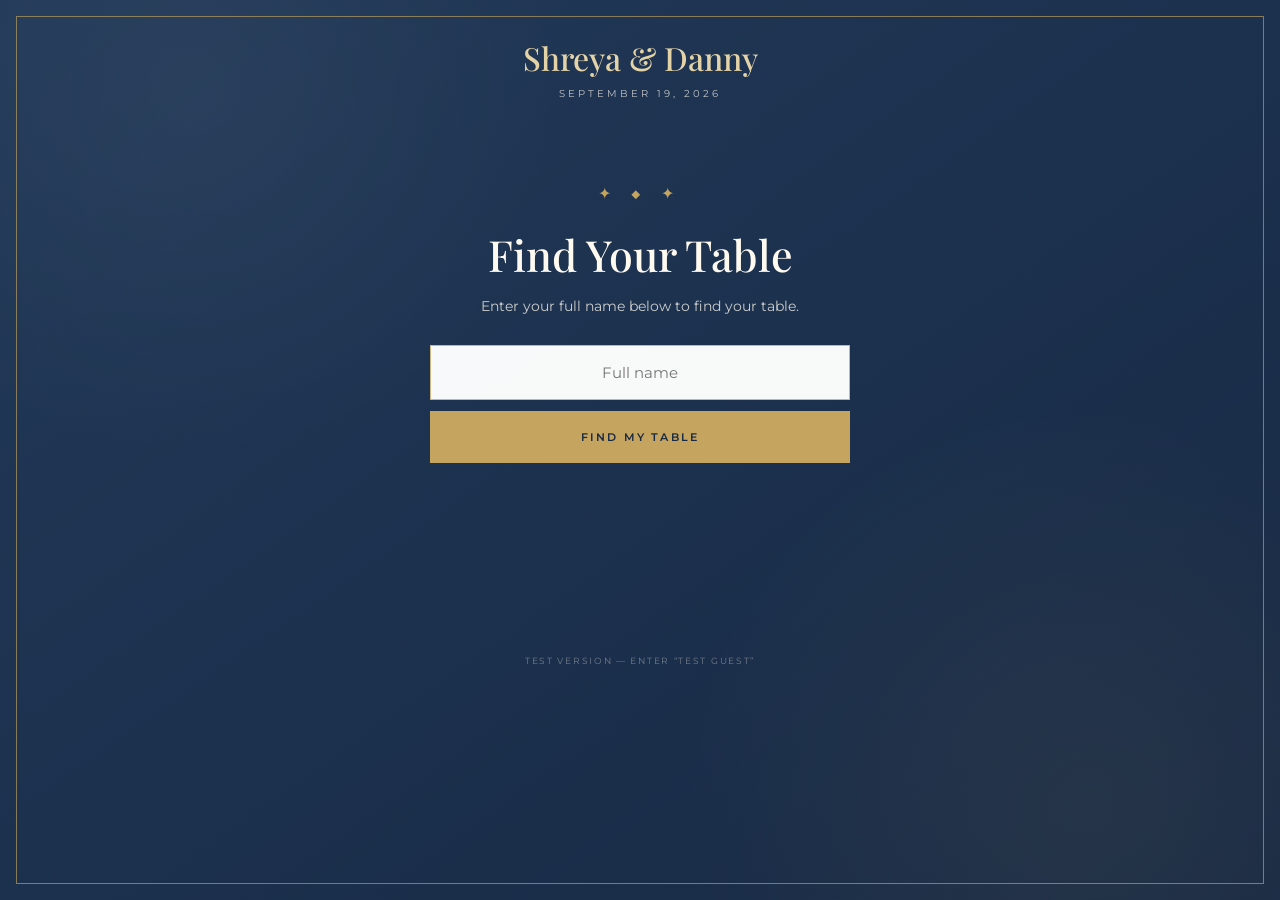
==== index.html @ 33891dab "Rename index.html.html to index.html" ====
<!doctype html>
<html lang="en">
<head>
<meta charset="utf-8">
<meta name="viewport" content="width=device-width, initial-scale=1">
<title>Shreya & Danny — Find Your Table</title>
<style>
@import url('https://fonts.googleapis.com/css2?family=Montserrat:wght@400;500;600&family=Playfair+Display:wght@500;600&display=swap');

:root{
  --blue:#172944;
  --blue2:#213958;
  --gold:#c5a45f;
  --gold-soft:#e4d3a7;
  --cream:#fffaf0;
}
*{box-sizing:border-box}
body{
  margin:0;
  min-height:100vh;
  color:var(--cream);
  font-family:Montserrat,Arial,sans-serif;
  background:
    radial-gradient(circle at 15% 10%, rgba(255,255,255,.045), transparent 28%),
    radial-gradient(circle at 85% 90%, rgba(197,164,95,.08), transparent 30%),
    linear-gradient(145deg,var(--blue2),var(--blue));
}
body:before{
  content:"";
  position:fixed;
  inset:16px;
  border:1px solid rgba(197,164,95,.65);
  pointer-events:none;
}
header{
  padding:36px 24px 24px;
  text-align:center;
}
.brand{
  font-family:"Playfair Display",Georgia,serif;
  font-size:32px;
  font-weight:500;
  color:var(--gold-soft);
}
.date{
  margin-top:8px;
  font-size:10px;
  letter-spacing:3px;
  text-transform:uppercase;
  color:rgba(255,250,240,.72);
}
main{
  display:flex;
  justify-content:center;
  padding:60px 22px 50px;
}
.content{
  width:min(520px,100%);
  text-align:center;
}
.ornament{
  color:var(--gold);
  font-size:16px;
  letter-spacing:8px;
  margin-bottom:22px;
}
h1{
  margin:0;
  font-family:"Playfair Display",Georgia,serif;
  font-size:43px;
  font-weight:500;
  color:var(--cream);
}
.instructions{
  margin:14px 0 30px;
  font-size:14px;
  color:rgba(255,250,240,.78);
}
.form{max-width:420px;margin:auto}
input{
  width:100%;
  height:55px;
  border:1px solid rgba(197,164,95,.78);
  background:rgba(255,255,255,.97);
  padding:0 17px;
  font:inherit;
  font-size:15px;
  text-align:center;
  color:var(--blue);
  outline:none;
}
input:focus{box-shadow:0 0 0 2px rgba(197,164,95,.2)}
button{
  width:100%;
  height:52px;
  margin-top:11px;
  border:1px solid var(--gold);
  background:var(--gold);
  color:var(--blue);
  font-family:Montserrat,Arial,sans-serif;
  font-size:11px;
  font-weight:600;
  letter-spacing:2.2px;
  cursor:pointer;
}
button:hover{filter:brightness(1.05)}
#result{
  min-height:160px;
  padding-top:40px;
}
.found-name{
  font-family:"Playfair Display",Georgia,serif;
  font-size:22px;
  color:var(--cream);
  margin-bottom:23px;
}
.table-label{
  font-size:10px;
  font-weight:600;
  letter-spacing:3px;
  text-transform:uppercase;
  color:var(--gold-soft);
  margin-bottom:10px;
}
.table-result{
  font-family:Montserrat,Arial,sans-serif;
  font-size:31px;
  font-weight:500;
  color:var(--gold);
}
.welcome{
  margin-top:15px;
  font-size:12px;
  color:rgba(255,250,240,.67);
}
.error{
  font-size:13px;
  line-height:1.7;
  color:rgba(255,250,240,.78);
}
.test{
  margin-top:32px;
  font-size:9px;
  text-transform:uppercase;
  letter-spacing:1.7px;
  color:rgba(255,250,240,.38);
}
@media(max-width:520px){
  body:before{inset:9px}
  main{padding-top:45px}
  h1{font-size:37px}
}
</style>
</head>
<body>
<header>
  <div class="brand">Shreya &amp; Danny</div>
  <div class="date">September 19, 2026</div>
</header>
<main>
<section class="content">
  <div class="ornament">✦ ◆ ✦</div>
  <h1>Find Your Table</h1>
  <p class="instructions">Enter your full name below to find your table.</p>
  <div class="form">
    <input id="guestName" placeholder="Full name" autocomplete="name">
    <button id="findButton">FIND MY TABLE</button>
  </div>
  <div id="result"></div>
  <div class="test">Test version — enter “Test Guest”</div>
</section>
</main>
<script>
const guests=[{name:"Test Guest",table:"1"}];
const normalize=s=>s.toLowerCase().trim().replace(/\s+/g," ").replace(/[.'’-]/g,"");
function search(){
 const q=normalize(document.getElementById("guestName").value);
 const r=document.getElementById("result");
 if(!q){r.innerHTML='<div class="error">Please enter your full name.</div>';return;}
 const m=guests.find(g=>normalize(g.name)===q);
 if(m){
  r.innerHTML=`<div class="found-name">Welcome, ${m.name.split(" ")[0]}!</div>
  <div class="table-label">Your table</div>
  <div class="table-result">Table ${m.table}</div>
  <div class="welcome">We’re so happy you’re here.</div>`;
 }else{
  r.innerHTML=`<div class="error">We couldn't find that name.<br>Please check the spelling and enter the full name on your invitation.</div>`;
 }
}
document.getElementById("findButton").onclick=search;
document.getElementById("guestName").addEventListener("keydown",e=>{if(e.key==="Enter")search()});
</script>
</body>
</html>
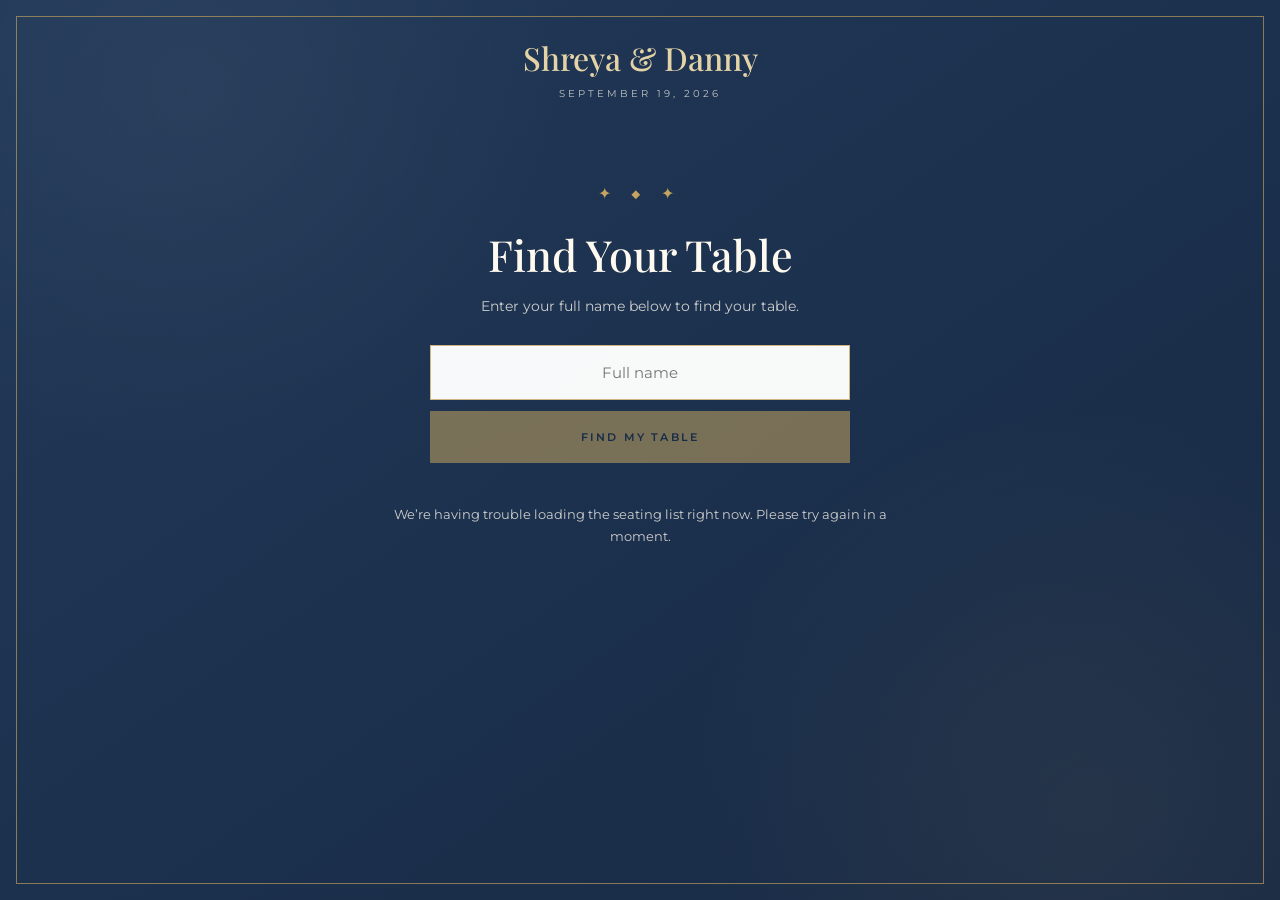
==== commit 743a2a48: "Add files via upload" ====
--- a/index.html
+++ b/index.html
@@ -32,10 +32,7 @@
   border:1px solid rgba(197,164,95,.65);
   pointer-events:none;
 }
-header{
-  padding:36px 24px 24px;
-  text-align:center;
-}
+header{padding:36px 24px 24px;text-align:center}
 .brand{
   font-family:"Playfair Display",Georgia,serif;
   font-size:32px;
@@ -49,21 +46,9 @@
   text-transform:uppercase;
   color:rgba(255,250,240,.72);
 }
-main{
-  display:flex;
-  justify-content:center;
-  padding:60px 22px 50px;
-}
-.content{
-  width:min(520px,100%);
-  text-align:center;
-}
-.ornament{
-  color:var(--gold);
-  font-size:16px;
-  letter-spacing:8px;
-  margin-bottom:22px;
-}
+main{display:flex;justify-content:center;padding:60px 22px 50px}
+.content{width:min(520px,100%);text-align:center}
+.ornament{color:var(--gold);font-size:16px;letter-spacing:8px;margin-bottom:22px}
 h1{
   margin:0;
   font-family:"Playfair Display",Georgia,serif;
@@ -71,11 +56,7 @@
   font-weight:500;
   color:var(--cream);
 }
-.instructions{
-  margin:14px 0 30px;
-  font-size:14px;
-  color:rgba(255,250,240,.78);
-}
+.instructions{margin:14px 0 30px;font-size:14px;color:rgba(255,250,240,.78)}
 .form{max-width:420px;margin:auto}
 input{
   width:100%;
@@ -104,10 +85,8 @@
   cursor:pointer;
 }
 button:hover{filter:brightness(1.05)}
-#result{
-  min-height:160px;
-  padding-top:40px;
-}
+button:disabled{opacity:.55;cursor:default}
+#result{min-height:160px;padding-top:40px}
 .found-name{
   font-family:"Playfair Display",Georgia,serif;
   font-size:22px;
@@ -128,22 +107,11 @@
   font-weight:500;
   color:var(--gold);
 }
-.welcome{
-  margin-top:15px;
-  font-size:12px;
-  color:rgba(255,250,240,.67);
-}
-.error{
+.welcome{margin-top:15px;font-size:12px;color:rgba(255,250,240,.67)}
+.error,.status{
   font-size:13px;
   line-height:1.7;
   color:rgba(255,250,240,.78);
-}
-.test{
-  margin-top:32px;
-  font-size:9px;
-  text-transform:uppercase;
-  letter-spacing:1.7px;
-  color:rgba(255,250,240,.38);
 }
 @media(max-width:520px){
   body:before{inset:9px}
@@ -157,38 +125,145 @@
   <div class="brand">Shreya &amp; Danny</div>
   <div class="date">September 19, 2026</div>
 </header>
+
 <main>
 <section class="content">
   <div class="ornament">✦ ◆ ✦</div>
   <h1>Find Your Table</h1>
   <p class="instructions">Enter your full name below to find your table.</p>
+
   <div class="form">
-    <input id="guestName" placeholder="Full name" autocomplete="name">
-    <button id="findButton">FIND MY TABLE</button>
+    <input id="guestName" placeholder="Full name" autocomplete="name" disabled>
+    <button id="findButton" disabled>LOADING GUEST LIST…</button>
   </div>
-  <div id="result"></div>
-  <div class="test">Test version — enter “Test Guest”</div>
+
+  <div id="result"><div class="status">Loading guest list…</div></div>
 </section>
 </main>
+
 <script>
-const guests=[{name:"Test Guest",table:"1"}];
-const normalize=s=>s.toLowerCase().trim().replace(/\s+/g," ").replace(/[.'’-]/g,"");
-function search(){
- const q=normalize(document.getElementById("guestName").value);
- const r=document.getElementById("result");
- if(!q){r.innerHTML='<div class="error">Please enter your full name.</div>';return;}
- const m=guests.find(g=>normalize(g.name)===q);
- if(m){
-  r.innerHTML=`<div class="found-name">Welcome, ${m.name.split(" ")[0]}!</div>
-  <div class="table-label">Your table</div>
-  <div class="table-result">Table ${m.table}</div>
-  <div class="welcome">We’re so happy you’re here.</div>`;
- }else{
-  r.innerHTML=`<div class="error">We couldn't find that name.<br>Please check the spelling and enter the full name on your invitation.</div>`;
- }
-}
-document.getElementById("findButton").onclick=search;
-document.getElementById("guestName").addEventListener("keydown",e=>{if(e.key==="Enter")search()});
+const SHEET_CSV_URL = 'https://docs.google.com/spreadsheets/d/e/2PACX-1vR1TxEjxEEfjewjwUWLthwA4iU8IykBBk2QlMwcyV3xFurLMGJAfbj46xNN2yxeqRITQib3zxNQLbtn/pub?gid=1628993218&single=true&output=csv';
+let guests = [];
+
+function normalize(s) {
+  return String(s || "")
+    .toLowerCase()
+    .trim()
+    .replace(/\s+/g, " ")
+    .replace(/[.'’\-]/g, "");
+}
+
+function parseCSV(text) {
+  const rows = [];
+  let row = [], field = "", quoted = false;
+
+  for (let i = 0; i < text.length; i++) {
+    const ch = text[i];
+    if (quoted) {
+      if (ch === '"' && text[i + 1] === '"') {
+        field += '"'; i++;
+      } else if (ch === '"') {
+        quoted = false;
+      } else {
+        field += ch;
+      }
+    } else {
+      if (ch === '"') {
+        quoted = true;
+      } else if (ch === ',') {
+        row.push(field); field = "";
+      } else if (ch === '\n') {
+        row.push(field); rows.push(row); row = []; field = "";
+      } else if (ch !== '\r') {
+        field += ch;
+      }
+    }
+  }
+  row.push(field);
+  if (row.some(v => v !== "")) rows.push(row);
+  return rows;
+}
+
+async function loadGuests() {
+  const result = document.getElementById("result");
+  const input = document.getElementById("guestName");
+  const button = document.getElementById("findButton");
+
+  try {
+    const separator = SHEET_CSV_URL.includes("?") ? "&" : "?";
+    const response = await fetch(SHEET_CSV_URL + separator + "t=" + Date.now(), { cache: "no-store" });
+    if (!response.ok) throw new Error("Could not load sheet");
+
+    const text = await response.text();
+    const rows = parseCSV(text);
+    const headers = rows.shift().map(h => h.trim().toLowerCase());
+
+    const firstIndex = headers.indexOf("first name");
+    const lastIndex = headers.indexOf("last name");
+    const tableIndex = headers.indexOf("table number");
+
+    if (firstIndex < 0 || lastIndex < 0 || tableIndex < 0) {
+      throw new Error("Missing expected columns");
+    }
+
+    guests = rows
+      .map(r => ({
+        first: (r[firstIndex] || "").trim(),
+        last: (r[lastIndex] || "").trim(),
+        table: (r[tableIndex] || "").trim()
+      }))
+      .filter(g => g.first || g.last);
+
+    input.disabled = false;
+    button.disabled = false;
+    button.textContent = "FIND MY TABLE";
+    result.innerHTML = "";
+  } catch (err) {
+    result.innerHTML = '<div class="error">We’re having trouble loading the seating list right now. Please try again in a moment.</div>';
+    button.textContent = "FIND MY TABLE";
+  }
+}
+
+function search() {
+  const q = normalize(document.getElementById("guestName").value);
+  const result = document.getElementById("result");
+
+  if (!q) {
+    result.innerHTML = '<div class="error">Please enter your full name.</div>';
+    return;
+  }
+
+  const matches = guests.filter(g => normalize(g.first + " " + g.last) === q);
+
+  if (matches.length === 1) {
+    const g = matches[0];
+    if (!g.table) {
+      result.innerHTML = '<div class="error">Your table assignment is not available yet. Please check again later.</div>';
+      return;
+    }
+    result.innerHTML = `
+      <div class="found-name">Welcome, ${g.first}!</div>
+      <div class="table-label">Your table</div>
+      <div class="table-result">Table ${g.table}</div>
+      <div class="welcome">We’re so happy you’re here.</div>
+    `;
+  } else if (matches.length > 1) {
+    result.innerHTML = '<div class="error">We found more than one guest with that exact name. Please see the seating chart for assistance.</div>';
+  } else {
+    result.innerHTML = `
+      <div class="error">
+        We couldn't find that name.<br>
+        Please check the spelling and enter your full name.
+      </div>`;
+  }
+}
+
+document.getElementById("findButton").addEventListener("click", search);
+document.getElementById("guestName").addEventListener("keydown", e => {
+  if (e.key === "Enter") search();
+});
+
+loadGuests();
 </script>
 </body>
 </html>
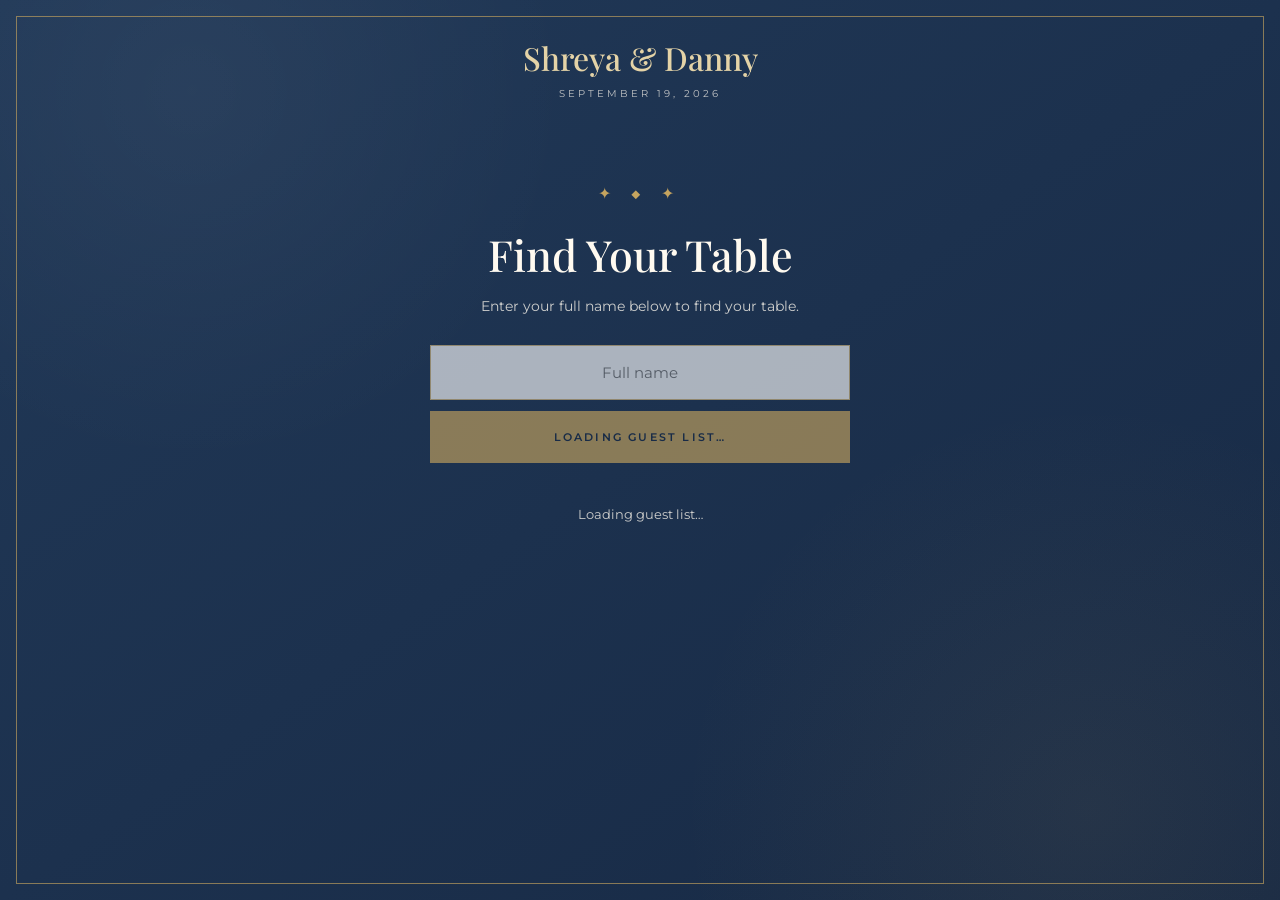
==== commit de3d51f9: "Add files via upload" ====
--- a/index.html
+++ b/index.html
@@ -1,269 +1,54 @@
 <!doctype html>
 <html lang="en">
 <head>
-<meta charset="utf-8">
-<meta name="viewport" content="width=device-width, initial-scale=1">
-<title>Shreya & Danny — Find Your Table</title>
-<style>
-@import url('https://fonts.googleapis.com/css2?family=Montserrat:wght@400;500;600&family=Playfair+Display:wght@500;600&display=swap');
+  <meta charset="utf-8">
+  <meta name="viewport" content="width=device-width, initial-scale=1">
+  <title>Shreya & Danny — Find Your Table</title>
 
-:root{
-  --blue:#172944;
-  --blue2:#213958;
-  --gold:#c5a45f;
-  --gold-soft:#e4d3a7;
-  --cream:#fffaf0;
-}
-*{box-sizing:border-box}
-body{
-  margin:0;
-  min-height:100vh;
-  color:var(--cream);
-  font-family:Montserrat,Arial,sans-serif;
-  background:
-    radial-gradient(circle at 15% 10%, rgba(255,255,255,.045), transparent 28%),
-    radial-gradient(circle at 85% 90%, rgba(197,164,95,.08), transparent 30%),
-    linear-gradient(145deg,var(--blue2),var(--blue));
-}
-body:before{
-  content:"";
-  position:fixed;
-  inset:16px;
-  border:1px solid rgba(197,164,95,.65);
-  pointer-events:none;
-}
-header{padding:36px 24px 24px;text-align:center}
-.brand{
-  font-family:"Playfair Display",Georgia,serif;
-  font-size:32px;
-  font-weight:500;
-  color:var(--gold-soft);
-}
-.date{
-  margin-top:8px;
-  font-size:10px;
-  letter-spacing:3px;
-  text-transform:uppercase;
-  color:rgba(255,250,240,.72);
-}
-main{display:flex;justify-content:center;padding:60px 22px 50px}
-.content{width:min(520px,100%);text-align:center}
-.ornament{color:var(--gold);font-size:16px;letter-spacing:8px;margin-bottom:22px}
-h1{
-  margin:0;
-  font-family:"Playfair Display",Georgia,serif;
-  font-size:43px;
-  font-weight:500;
-  color:var(--cream);
-}
-.instructions{margin:14px 0 30px;font-size:14px;color:rgba(255,250,240,.78)}
-.form{max-width:420px;margin:auto}
-input{
-  width:100%;
-  height:55px;
-  border:1px solid rgba(197,164,95,.78);
-  background:rgba(255,255,255,.97);
-  padding:0 17px;
-  font:inherit;
-  font-size:15px;
-  text-align:center;
-  color:var(--blue);
-  outline:none;
-}
-input:focus{box-shadow:0 0 0 2px rgba(197,164,95,.2)}
-button{
-  width:100%;
-  height:52px;
-  margin-top:11px;
-  border:1px solid var(--gold);
-  background:var(--gold);
-  color:var(--blue);
-  font-family:Montserrat,Arial,sans-serif;
-  font-size:11px;
-  font-weight:600;
-  letter-spacing:2.2px;
-  cursor:pointer;
-}
-button:hover{filter:brightness(1.05)}
-button:disabled{opacity:.55;cursor:default}
-#result{min-height:160px;padding-top:40px}
-.found-name{
-  font-family:"Playfair Display",Georgia,serif;
-  font-size:22px;
-  color:var(--cream);
-  margin-bottom:23px;
-}
-.table-label{
-  font-size:10px;
-  font-weight:600;
-  letter-spacing:3px;
-  text-transform:uppercase;
-  color:var(--gold-soft);
-  margin-bottom:10px;
-}
-.table-result{
-  font-family:Montserrat,Arial,sans-serif;
-  font-size:31px;
-  font-weight:500;
-  color:var(--gold);
-}
-.welcome{margin-top:15px;font-size:12px;color:rgba(255,250,240,.67)}
-.error,.status{
-  font-size:13px;
-  line-height:1.7;
-  color:rgba(255,250,240,.78);
-}
-@media(max-width:520px){
-  body:before{inset:9px}
-  main{padding-top:45px}
-  h1{font-size:37px}
-}
-</style>
+  <link rel="preconnect" href="https://fonts.googleapis.com">
+  <link rel="preconnect" href="https://fonts.gstatic.com" crossorigin>
+  <link href="https://fonts.googleapis.com/css2?family=Montserrat:wght@400;500;600&family=Playfair+Display:wght@500;600&display=swap" rel="stylesheet">
+
+  <link rel="stylesheet" href="styles.css">
 </head>
+
 <body>
-<header>
-  <div class="brand">Shreya &amp; Danny</div>
-  <div class="date">September 19, 2026</div>
-</header>
+  <header>
+    <div class="brand">Shreya &amp; Danny</div>
+    <div class="date">September 19, 2026</div>
+  </header>
 
-<main>
-<section class="content">
-  <div class="ornament">✦ ◆ ✦</div>
-  <h1>Find Your Table</h1>
-  <p class="instructions">Enter your full name below to find your table.</p>
+  <main>
+    <section class="content">
+      <div class="ornament">✦ ◆ ✦</div>
 
-  <div class="form">
-    <input id="guestName" placeholder="Full name" autocomplete="name" disabled>
-    <button id="findButton" disabled>LOADING GUEST LIST…</button>
-  </div>
+      <h1>Find Your Table</h1>
+      <p class="instructions">
+        Enter your full name below to find your table.
+      </p>
 
-  <div id="result"><div class="status">Loading guest list…</div></div>
-</section>
-</main>
+      <div class="form">
+        <input
+          id="guestName"
+          type="text"
+          placeholder="Full name"
+          autocomplete="name"
+          disabled
+        >
+        <button id="findButton" disabled>
+          LOADING GUEST LIST…
+        </button>
+      </div>
 
-<script>
-const SHEET_CSV_URL = 'https://docs.google.com/spreadsheets/d/e/2PACX-1vR1TxEjxEEfjewjwUWLthwA4iU8IykBBk2QlMwcyV3xFurLMGJAfbj46xNN2yxeqRITQib3zxNQLbtn/pub?gid=1628993218&single=true&output=csv';
-let guests = [];
+      <div id="result">
+        <div class="status">Loading guest list…</div>
+      </div>
+    </section>
+  </main>
 
-function normalize(s) {
-  return String(s || "")
-    .toLowerCase()
-    .trim()
-    .replace(/\s+/g, " ")
-    .replace(/[.'’\-]/g, "");
-}
+  <script src="script.js"></script>
 
-function parseCSV(text) {
-  const rows = [];
-  let row = [], field = "", quoted = false;
-
-  for (let i = 0; i < text.length; i++) {
-    const ch = text[i];
-    if (quoted) {
-      if (ch === '"' && text[i + 1] === '"') {
-        field += '"'; i++;
-      } else if (ch === '"') {
-        quoted = false;
-      } else {
-        field += ch;
-      }
-    } else {
-      if (ch === '"') {
-        quoted = true;
-      } else if (ch === ',') {
-        row.push(field); field = "";
-      } else if (ch === '\n') {
-        row.push(field); rows.push(row); row = []; field = "";
-      } else if (ch !== '\r') {
-        field += ch;
-      }
-    }
-  }
-  row.push(field);
-  if (row.some(v => v !== "")) rows.push(row);
-  return rows;
-}
-
-async function loadGuests() {
-  const result = document.getElementById("result");
-  const input = document.getElementById("guestName");
-  const button = document.getElementById("findButton");
-
-  try {
-    const separator = SHEET_CSV_URL.includes("?") ? "&" : "?";
-    const response = await fetch(SHEET_CSV_URL + separator + "t=" + Date.now(), { cache: "no-store" });
-    if (!response.ok) throw new Error("Could not load sheet");
-
-    const text = await response.text();
-    const rows = parseCSV(text);
-    const headers = rows.shift().map(h => h.trim().toLowerCase());
-
-    const firstIndex = headers.indexOf("first name");
-    const lastIndex = headers.indexOf("last name");
-    const tableIndex = headers.indexOf("table number");
-
-    if (firstIndex < 0 || lastIndex < 0 || tableIndex < 0) {
-      throw new Error("Missing expected columns");
-    }
-
-    guests = rows
-      .map(r => ({
-        first: (r[firstIndex] || "").trim(),
-        last: (r[lastIndex] || "").trim(),
-        table: (r[tableIndex] || "").trim()
-      }))
-      .filter(g => g.first || g.last);
-
-    input.disabled = false;
-    button.disabled = false;
-    button.textContent = "FIND MY TABLE";
-    result.innerHTML = "";
-  } catch (err) {
-    result.innerHTML = '<div class="error">We’re having trouble loading the seating list right now. Please try again in a moment.</div>';
-    button.textContent = "FIND MY TABLE";
-  }
-}
-
-function search() {
-  const q = normalize(document.getElementById("guestName").value);
-  const result = document.getElementById("result");
-
-  if (!q) {
-    result.innerHTML = '<div class="error">Please enter your full name.</div>';
-    return;
-  }
-
-  const matches = guests.filter(g => normalize(g.first + " " + g.last) === q);
-
-  if (matches.length === 1) {
-    const g = matches[0];
-    if (!g.table) {
-      result.innerHTML = '<div class="error">Your table assignment is not available yet. Please check again later.</div>';
-      return;
-    }
-    result.innerHTML = `
-      <div class="found-name">Welcome, ${g.first}!</div>
-      <div class="table-label">Your table</div>
-      <div class="table-result">Table ${g.table}</div>
-      <div class="welcome">We’re so happy you’re here.</div>
-    `;
-  } else if (matches.length > 1) {
-    result.innerHTML = '<div class="error">We found more than one guest with that exact name. Please see the seating chart for assistance.</div>';
-  } else {
-    result.innerHTML = `
-      <div class="error">
-        We couldn't find that name.<br>
-        Please check the spelling and enter your full name.
-      </div>`;
-  }
-}
-
-document.getElementById("findButton").addEventListener("click", search);
-document.getElementById("guestName").addEventListener("keydown", e => {
-  if (e.key === "Enter") search();
-});
-
-loadGuests();
-</script>
+  <!-- Loads the published Google Sheet and calls sheetLoaded() in script.js -->
+  <script src="https://docs.google.com/spreadsheets/d/e/2PACX-1vR1TxEjxEEfjewjwUWLthwA4iU8IykBBk2QlMwcyV3xFurLMGJAfbj46xNN2yxeqRITQib3zxNQLbtn/gviz/tq?gid=1628993218&amp;tqx=responseHandler:sheetLoaded"></script>
 </body>
 </html>
--- a/styles.css
+++ b/styles.css
@@ -0,0 +1,180 @@
+:root {
+  --blue: #172944;
+  --blue-light: #213958;
+  --gold: #c5a45f;
+  --gold-soft: #e4d3a7;
+  --cream: #fffaf0;
+}
+
+* {
+  box-sizing: border-box;
+}
+
+body {
+  margin: 0;
+  min-height: 100vh;
+  color: var(--cream);
+  font-family: "Montserrat", Arial, sans-serif;
+  background:
+    radial-gradient(circle at 15% 10%, rgba(255, 255, 255, 0.045), transparent 28%),
+    radial-gradient(circle at 85% 90%, rgba(197, 164, 95, 0.08), transparent 30%),
+    linear-gradient(145deg, var(--blue-light), var(--blue));
+}
+
+body::before {
+  content: "";
+  position: fixed;
+  inset: 16px;
+  border: 1px solid rgba(197, 164, 95, 0.65);
+  pointer-events: none;
+}
+
+header {
+  padding: 36px 24px 24px;
+  text-align: center;
+}
+
+.brand {
+  font-family: "Playfair Display", Georgia, serif;
+  font-size: 32px;
+  font-weight: 500;
+  color: var(--gold-soft);
+}
+
+.date {
+  margin-top: 8px;
+  font-size: 10px;
+  letter-spacing: 3px;
+  text-transform: uppercase;
+  color: rgba(255, 250, 240, 0.72);
+}
+
+main {
+  display: flex;
+  justify-content: center;
+  padding: 60px 22px 50px;
+}
+
+.content {
+  width: min(520px, 100%);
+  text-align: center;
+}
+
+.ornament {
+  margin-bottom: 22px;
+  color: var(--gold);
+  font-size: 16px;
+  letter-spacing: 8px;
+}
+
+h1 {
+  margin: 0;
+  font-family: "Playfair Display", Georgia, serif;
+  font-size: 43px;
+  font-weight: 500;
+}
+
+.instructions {
+  margin: 14px 0 30px;
+  font-size: 14px;
+  color: rgba(255, 250, 240, 0.78);
+}
+
+.form {
+  max-width: 420px;
+  margin: auto;
+}
+
+input {
+  width: 100%;
+  height: 55px;
+  padding: 0 17px;
+  border: 1px solid rgba(197, 164, 95, 0.78);
+  outline: none;
+  background: rgba(255, 255, 255, 0.97);
+  color: var(--blue);
+  font: inherit;
+  font-size: 15px;
+  text-align: center;
+}
+
+input:focus {
+  box-shadow: 0 0 0 2px rgba(197, 164, 95, 0.2);
+}
+
+button {
+  width: 100%;
+  height: 52px;
+  margin-top: 11px;
+  border: 1px solid var(--gold);
+  background: var(--gold);
+  color: var(--blue);
+  font-family: "Montserrat", Arial, sans-serif;
+  font-size: 11px;
+  font-weight: 600;
+  letter-spacing: 2.2px;
+  cursor: pointer;
+}
+
+button:hover {
+  filter: brightness(1.05);
+}
+
+button:disabled,
+input:disabled {
+  opacity: 0.65;
+  cursor: default;
+}
+
+#result {
+  min-height: 160px;
+  padding-top: 40px;
+}
+
+.found-name {
+  margin-bottom: 23px;
+  font-family: "Playfair Display", Georgia, serif;
+  font-size: 22px;
+}
+
+.table-label {
+  margin-bottom: 10px;
+  color: var(--gold-soft);
+  font-size: 10px;
+  font-weight: 600;
+  letter-spacing: 3px;
+  text-transform: uppercase;
+}
+
+.table-result {
+  color: var(--gold);
+  font-size: 31px;
+  font-weight: 500;
+}
+
+.welcome {
+  margin-top: 15px;
+  color: rgba(255, 250, 240, 0.67);
+  font-size: 12px;
+}
+
+.error,
+.status {
+  color: rgba(255, 250, 240, 0.78);
+  font-size: 13px;
+  line-height: 1.7;
+}
+
+@media (max-width: 520px) {
+  body::before {
+    inset: 9px;
+  }
+
+  main {
+    padding-top: 45px;
+  }
+
+  h1 {
+    font-size: 37px;
+  }
+}
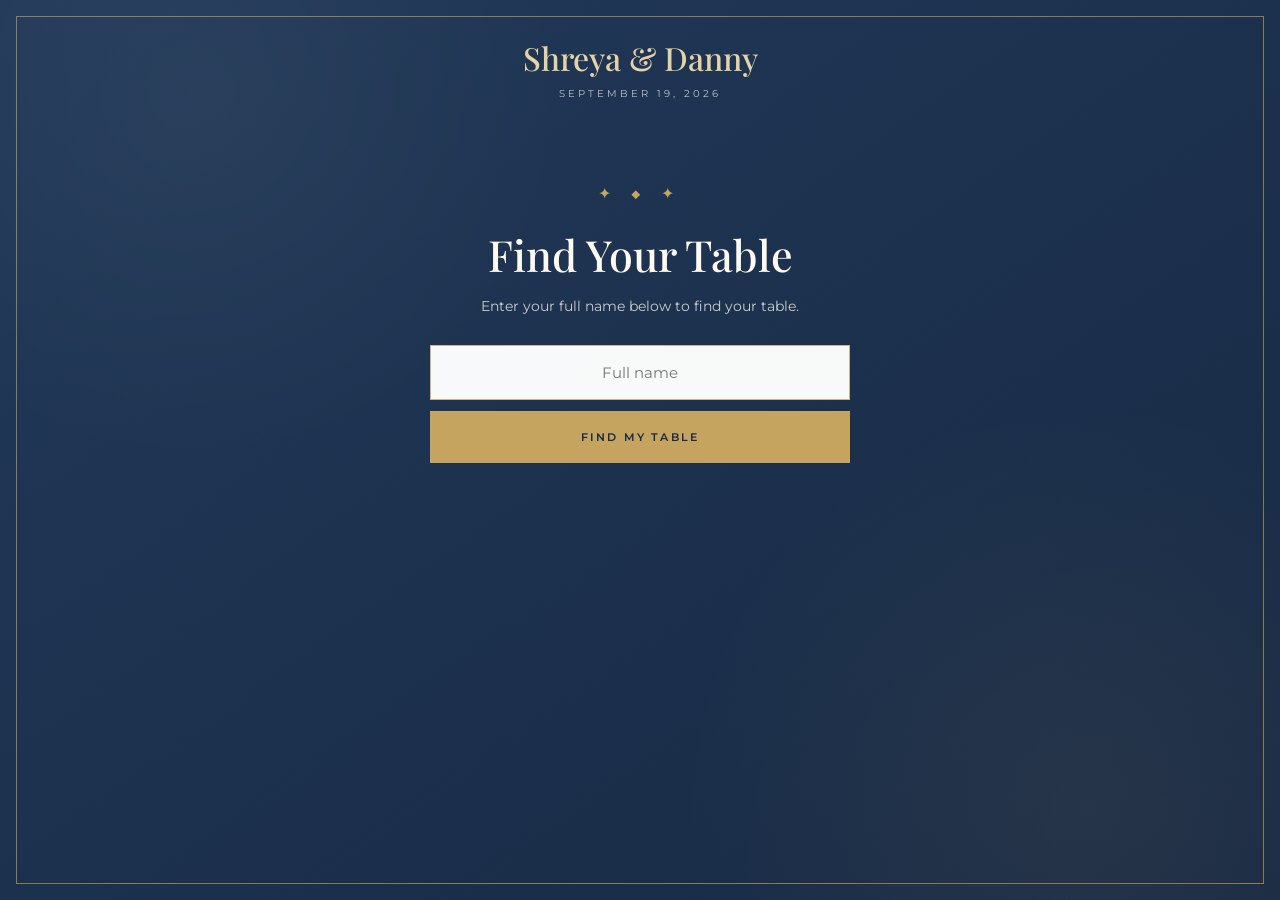
==== commit c3f2f8b8: "Add files via upload" ====
--- a/index.html
+++ b/index.html
@@ -7,8 +7,9 @@
 
   <link rel="preconnect" href="https://fonts.googleapis.com">
   <link rel="preconnect" href="https://fonts.gstatic.com" crossorigin>
+  <link rel="preconnect" href="https://docs.google.com">
+
   <link href="https://fonts.googleapis.com/css2?family=Montserrat:wght@400;500;600&family=Playfair+Display:wght@500;600&display=swap" rel="stylesheet">
-
   <link rel="stylesheet" href="styles.css">
 </head>
 
@@ -23,9 +24,7 @@
       <div class="ornament">✦ ◆ ✦</div>
 
       <h1>Find Your Table</h1>
-      <p class="instructions">
-        Enter your full name below to find your table.
-      </p>
+      <p class="instructions">Enter your full name below to find your table.</p>
 
       <div class="form">
         <input
@@ -33,22 +32,19 @@
           type="text"
           placeholder="Full name"
           autocomplete="name"
-          disabled
         >
-        <button id="findButton" disabled>
-          LOADING GUEST LIST…
-        </button>
+        <button id="findButton">FIND MY TABLE</button>
       </div>
 
-      <div id="result">
-        <div class="status">Loading guest list…</div>
-      </div>
+      <div id="result"></div>
     </section>
   </main>
 
   <script src="script.js"></script>
 
-  <!-- Loads the published Google Sheet and calls sheetLoaded() in script.js -->
-  <script src="https://docs.google.com/spreadsheets/d/e/2PACX-1vR1TxEjxEEfjewjwUWLthwA4iU8IykBBk2QlMwcyV3xFurLMGJAfbj46xNN2yxeqRITQib3zxNQLbtn/gviz/tq?gid=1628993218&amp;tqx=responseHandler:sheetLoaded"></script>
+  <script
+    async
+    src="https://docs.google.com/spreadsheets/d/e/2PACX-1vR1TxEjxEEfjewjwUWLthwA4iU8IykBBk2QlMwcyV3xFurLMGJAfbj46xNN2yxeqRITQib3zxNQLbtn/gviz/tq?gid=1628993218&amp;tqx=responseHandler:sheetLoaded">
+  </script>
 </body>
 </html>
--- a/styles.css
+++ b/styles.css
@@ -6,9 +6,7 @@
   --cream: #fffaf0;
 }
 
-* {
-  box-sizing: border-box;
-}
+* { box-sizing: border-box; }
 
 body {
   margin: 0;
@@ -16,8 +14,8 @@
   color: var(--cream);
   font-family: "Montserrat", Arial, sans-serif;
   background:
-    radial-gradient(circle at 15% 10%, rgba(255, 255, 255, 0.045), transparent 28%),
-    radial-gradient(circle at 85% 90%, rgba(197, 164, 95, 0.08), transparent 30%),
+    radial-gradient(circle at 15% 10%, rgba(255,255,255,.045), transparent 28%),
+    radial-gradient(circle at 85% 90%, rgba(197,164,95,.08), transparent 30%),
     linear-gradient(145deg, var(--blue-light), var(--blue));
 }
 
@@ -25,7 +23,7 @@
   content: "";
   position: fixed;
   inset: 16px;
-  border: 1px solid rgba(197, 164, 95, 0.65);
+  border: 1px solid rgba(197,164,95,.65);
   pointer-events: none;
 }
 
@@ -46,7 +44,7 @@
   font-size: 10px;
   letter-spacing: 3px;
   text-transform: uppercase;
-  color: rgba(255, 250, 240, 0.72);
+  color: rgba(255,250,240,.72);
 }
 
 main {
@@ -56,7 +54,7 @@
 }
 
 .content {
-  width: min(520px, 100%);
+  width: min(520px,100%);
   text-align: center;
 }
 
@@ -77,7 +75,7 @@
 .instructions {
   margin: 14px 0 30px;
   font-size: 14px;
-  color: rgba(255, 250, 240, 0.78);
+  color: rgba(255,250,240,.78);
 }
 
 .form {
@@ -89,9 +87,9 @@
   width: 100%;
   height: 55px;
   padding: 0 17px;
-  border: 1px solid rgba(197, 164, 95, 0.78);
+  border: 1px solid rgba(197,164,95,.78);
   outline: none;
-  background: rgba(255, 255, 255, 0.97);
+  background: rgba(255,255,255,.97);
   color: var(--blue);
   font: inherit;
   font-size: 15px;
@@ -99,7 +97,7 @@
 }
 
 input:focus {
-  box-shadow: 0 0 0 2px rgba(197, 164, 95, 0.2);
+  box-shadow: 0 0 0 2px rgba(197,164,95,.2);
 }
 
 button {
@@ -116,15 +114,7 @@
   cursor: pointer;
 }
 
-button:hover {
-  filter: brightness(1.05);
-}
-
-button:disabled,
-input:disabled {
-  opacity: 0.65;
-  cursor: default;
-}
+button:hover { filter: brightness(1.05); }
 
 #result {
   min-height: 160px;
@@ -154,27 +144,19 @@
 
 .welcome {
   margin-top: 15px;
-  color: rgba(255, 250, 240, 0.67);
+  color: rgba(255,250,240,.67);
   font-size: 12px;
 }
 
 .error,
 .status {
-  color: rgba(255, 250, 240, 0.78);
+  color: rgba(255,250,240,.78);
   font-size: 13px;
   line-height: 1.7;
 }
 
 @media (max-width: 520px) {
-  body::before {
-    inset: 9px;
-  }
-
-  main {
-    padding-top: 45px;
-  }
-
-  h1 {
-    font-size: 37px;
-  }
+  body::before { inset: 9px; }
+  main { padding-top: 45px; }
+  h1 { font-size: 37px; }
 }
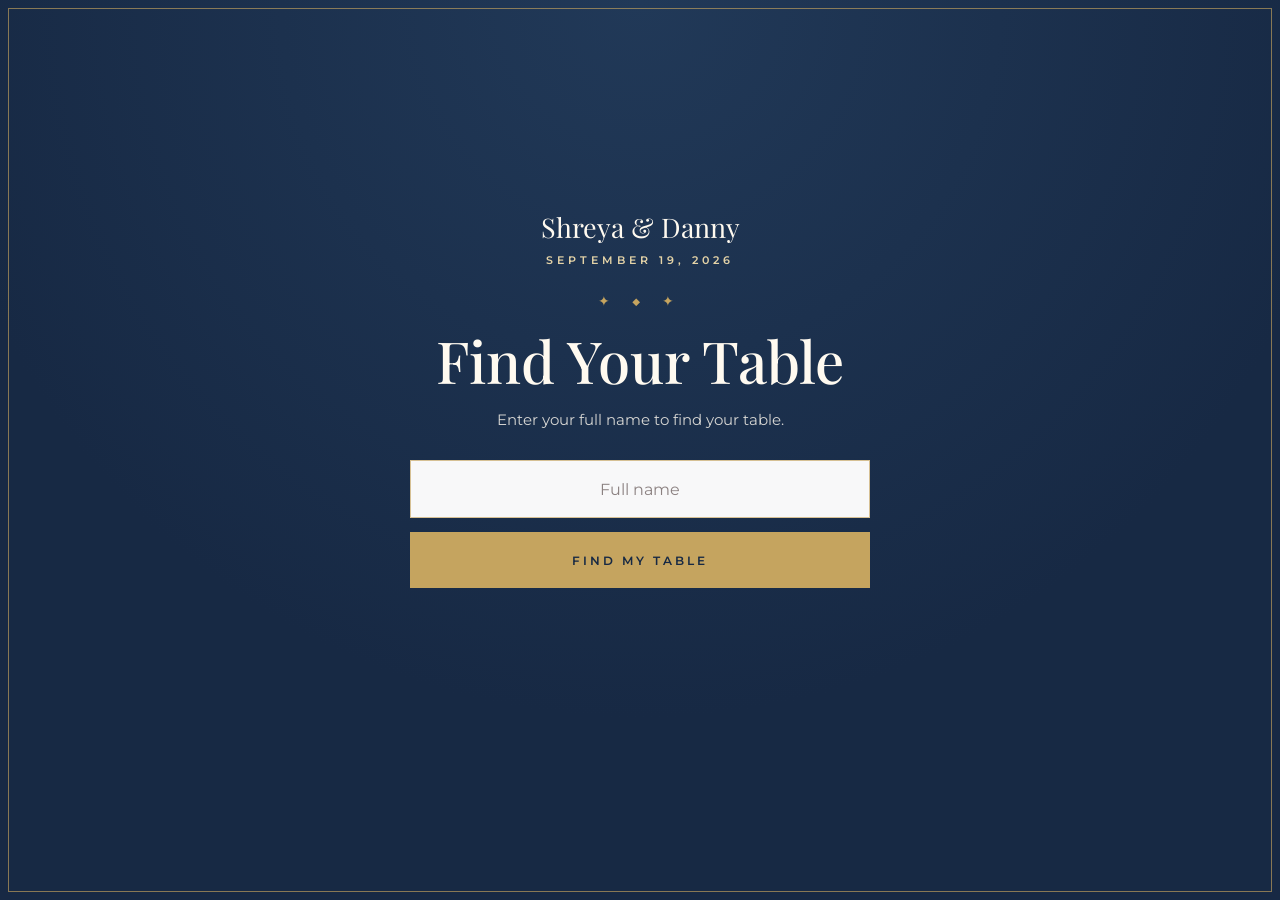
==== commit 41f8d69d: "Changes to display" ====
--- a/index.html
+++ b/index.html
@@ -1,50 +1,52 @@
-<!doctype html>
+<!DOCTYPE html>
 <html lang="en">
 <head>
-  <meta charset="utf-8">
-  <meta name="viewport" content="width=device-width, initial-scale=1">
-  <title>Shreya & Danny — Find Your Table</title>
+  <meta charset="UTF-8">
+  <meta name="viewport" content="width=device-width, initial-scale=1.0">
+
+  <title>Find Your Table | Shreya & Danny</title>
 
   <link rel="preconnect" href="https://fonts.googleapis.com">
   <link rel="preconnect" href="https://fonts.gstatic.com" crossorigin>
-  <link rel="preconnect" href="https://docs.google.com">
+  <link
+    href="https://fonts.googleapis.com/css2?family=Montserrat:wght@400;500;600&family=Playfair+Display:wght@500;600&display=swap"
+    rel="stylesheet"
+  >
 
-  <link href="https://fonts.googleapis.com/css2?family=Montserrat:wght@400;500;600&family=Playfair+Display:wght@500;600&display=swap" rel="stylesheet">
   <link rel="stylesheet" href="styles.css">
 </head>
 
 <body>
-  <header>
-    <div class="brand">Shreya &amp; Danny</div>
-    <div class="date">September 19, 2026</div>
-  </header>
 
-  <main>
-    <section class="content">
-      <div class="ornament">✦ ◆ ✦</div>
+  <main class="card">
 
-      <h1>Find Your Table</h1>
-      <p class="instructions">Enter your full name below to find your table.</p>
+    <div class="names">Shreya & Danny</div>
+    <div class="date">SEPTEMBER 19, 2026</div>
 
-      <div class="form">
-        <input
-          id="guestName"
-          type="text"
-          placeholder="Full name"
-          autocomplete="name"
-        >
-        <button id="findButton">FIND MY TABLE</button>
-      </div>
+    <div class="ornament">✦ ◆ ✦</div>
 
-      <div id="result"></div>
-    </section>
+    <h1>Find Your Table</h1>
+
+    <p class="instructions">
+      Enter your full name to find your table.
+    </p>
+
+    <input
+      type="text"
+      id="guestName"
+      placeholder="Full name"
+      autocomplete="name"
+    >
+
+    <button id="findButton">
+      FIND MY TABLE
+    </button>
+
+    <div id="result"></div>
+
   </main>
 
   <script src="script.js"></script>
 
-  <script
-    async
-    src="https://docs.google.com/spreadsheets/d/e/2PACX-1vR1TxEjxEEfjewjwUWLthwA4iU8IykBBk2QlMwcyV3xFurLMGJAfbj46xNN2yxeqRITQib3zxNQLbtn/gviz/tq?gid=1628993218&amp;tqx=responseHandler:sheetLoaded">
-  </script>
-</body>
-</html>
+ </body>
+</html>
--- a/styles.css
+++ b/styles.css
@@ -6,157 +6,184 @@
   --cream: #fffaf0;
 }
 
-* { box-sizing: border-box; }
+* {
+  box-sizing: border-box;
+}
+
+html,
+body {
+  margin: 0;
+  min-height: 100%;
+}
 
 body {
-  margin: 0;
   min-height: 100vh;
+  padding: 24px;
+  background:
+    radial-gradient(circle at top, var(--blue-light) 0%, var(--blue) 65%);
   color: var(--cream);
-  font-family: "Montserrat", Arial, sans-serif;
-  background:
-    radial-gradient(circle at 15% 10%, rgba(255,255,255,.045), transparent 28%),
-    radial-gradient(circle at 85% 90%, rgba(197,164,95,.08), transparent 30%),
-    linear-gradient(145deg, var(--blue-light), var(--blue));
+  font-family: "Montserrat", sans-serif;
+
+  display: flex;
+  align-items: center;
+  justify-content: center;
 }
 
+/* Thin gold frame around page */
 body::before {
   content: "";
   position: fixed;
-  inset: 16px;
-  border: 1px solid rgba(197,164,95,.65);
+  inset: 8px;
+  border: 1px solid rgba(197, 164, 95, 0.65);
   pointer-events: none;
 }
 
-header {
-  padding: 36px 24px 24px;
+.card {
+  width: min(520px, 100%);
   text-align: center;
+  padding: 48px 30px;
 }
 
-.brand {
-  font-family: "Playfair Display", Georgia, serif;
-  font-size: 32px;
-  font-weight: 500;
+.names {
+  font-family: "Playfair Display", serif;
+  font-size: 27px;
+  margin-bottom: 8px;
+}
+
+.date {
+  font-size: 11px;
+  font-weight: 600;
+  letter-spacing: 4px;
   color: var(--gold-soft);
 }
 
-.date {
-  margin-top: 8px;
-  font-size: 10px;
-  letter-spacing: 3px;
-  text-transform: uppercase;
-  color: rgba(255,250,240,.72);
-}
-
-main {
-  display: flex;
-  justify-content: center;
-  padding: 60px 22px 50px;
-}
-
-.content {
-  width: min(520px,100%);
-  text-align: center;
-}
-
 .ornament {
-  margin-bottom: 22px;
   color: var(--gold);
-  font-size: 16px;
-  letter-spacing: 8px;
+  font-size: 14px;
+  letter-spacing: 9px;
+  margin: 25px 0 20px;
 }
 
 h1 {
-  margin: 0;
-  font-family: "Playfair Display", Georgia, serif;
-  font-size: 43px;
+  font-family: "Playfair Display", serif;
+  font-size: clamp(42px, 8vw, 58px);
   font-weight: 500;
+  line-height: 1.05;
+  margin: 0 0 18px;
 }
 
 .instructions {
-  margin: 14px 0 30px;
-  font-size: 14px;
-  color: rgba(255,250,240,.78);
-}
-
-.form {
-  max-width: 420px;
-  margin: auto;
+  margin: 0 auto 28px;
+  max-width: 330px;
+  font-size: 15px;
+  line-height: 1.6;
+  color: rgba(255, 250, 240, 0.82);
 }
 
 input {
+  display: block;
   width: 100%;
-  height: 55px;
-  padding: 0 17px;
-  border: 1px solid rgba(197,164,95,.78);
+  height: 58px;
+  border: 1px solid rgba(197, 164, 95, 0.65);
+  border-radius: 0;
+  background: rgba(255, 255, 255, 0.97);
+  padding: 0 18px;
+
+  font-family: "Montserrat", sans-serif;
+  font-size: 16px;
+  text-align: center;
+  color: #172944;
+
   outline: none;
-  background: rgba(255,255,255,.97);
-  color: var(--blue);
-  font: inherit;
-  font-size: 15px;
-  text-align: center;
 }
 
 input:focus {
-  box-shadow: 0 0 0 2px rgba(197,164,95,.2);
+  border-color: var(--gold);
+  box-shadow: 0 0 0 2px rgba(197, 164, 95, 0.15);
+}
+
+input::placeholder {
+  color: #8b8181;
 }
 
 button {
+  display: block;
   width: 100%;
-  height: 52px;
-  margin-top: 11px;
+  height: 56px;
+  margin-top: 14px;
+
   border: 1px solid var(--gold);
+  border-radius: 0;
   background: var(--gold);
-  color: var(--blue);
-  font-family: "Montserrat", Arial, sans-serif;
-  font-size: 11px;
+  color: #172944;
+
+  font-family: "Montserrat", sans-serif;
+  font-size: 12px;
   font-weight: 600;
-  letter-spacing: 2.2px;
+  letter-spacing: 3px;
+
   cursor: pointer;
+  transition: 0.2s ease;
 }
 
-button:hover { filter: brightness(1.05); }
+button:hover {
+  background: var(--gold-soft);
+  border-color: var(--gold-soft);
+}
 
 #result {
-  min-height: 160px;
-  padding-top: 40px;
-}
-
-.found-name {
-  margin-bottom: 23px;
-  font-family: "Playfair Display", Georgia, serif;
-  font-size: 22px;
+  min-height: 75px;
+  margin-top: 28px;
 }
 
 .table-label {
-  margin-bottom: 10px;
-  color: var(--gold-soft);
-  font-size: 10px;
-  font-weight: 600;
-  letter-spacing: 3px;
-  text-transform: uppercase;
+  margin-bottom: 7px;
+  font-size: 13px;
+  letter-spacing: 1px;
+  color: rgba(255, 250, 240, 0.78);
 }
 
-.table-result {
-  color: var(--gold);
+.table-number {
+  font-family: "Montserrat", sans-serif;
   font-size: 31px;
-  font-weight: 500;
+  font-weight: 600;
+  color: var(--gold-soft);
 }
 
-.welcome {
-  margin-top: 15px;
-  color: rgba(255,250,240,.67);
-  font-size: 12px;
+.message {
+  max-width: 390px;
+  margin: 0 auto;
+  font-size: 14px;
+  line-height: 1.6;
+  color: rgba(255, 250, 240, 0.86);
 }
 
-.error,
-.status {
-  color: rgba(255,250,240,.78);
-  font-size: 13px;
-  line-height: 1.7;
-}
+@media (max-width: 600px) {
+  body {
+    padding: 18px;
+  }
 
-@media (max-width: 520px) {
-  body::before { inset: 9px; }
-  main { padding-top: 45px; }
-  h1 { font-size: 37px; }
-}
+  .card {
+    padding: 35px 10px;
+  }
+
+  .names {
+    font-size: 24px;
+  }
+
+  h1 {
+    font-size: 45px;
+  }
+
+  .instructions {
+    font-size: 14px;
+  }
+
+  input {
+    height: 56px;
+  }
+
+  button {
+    height: 54px;
+  }
+}
